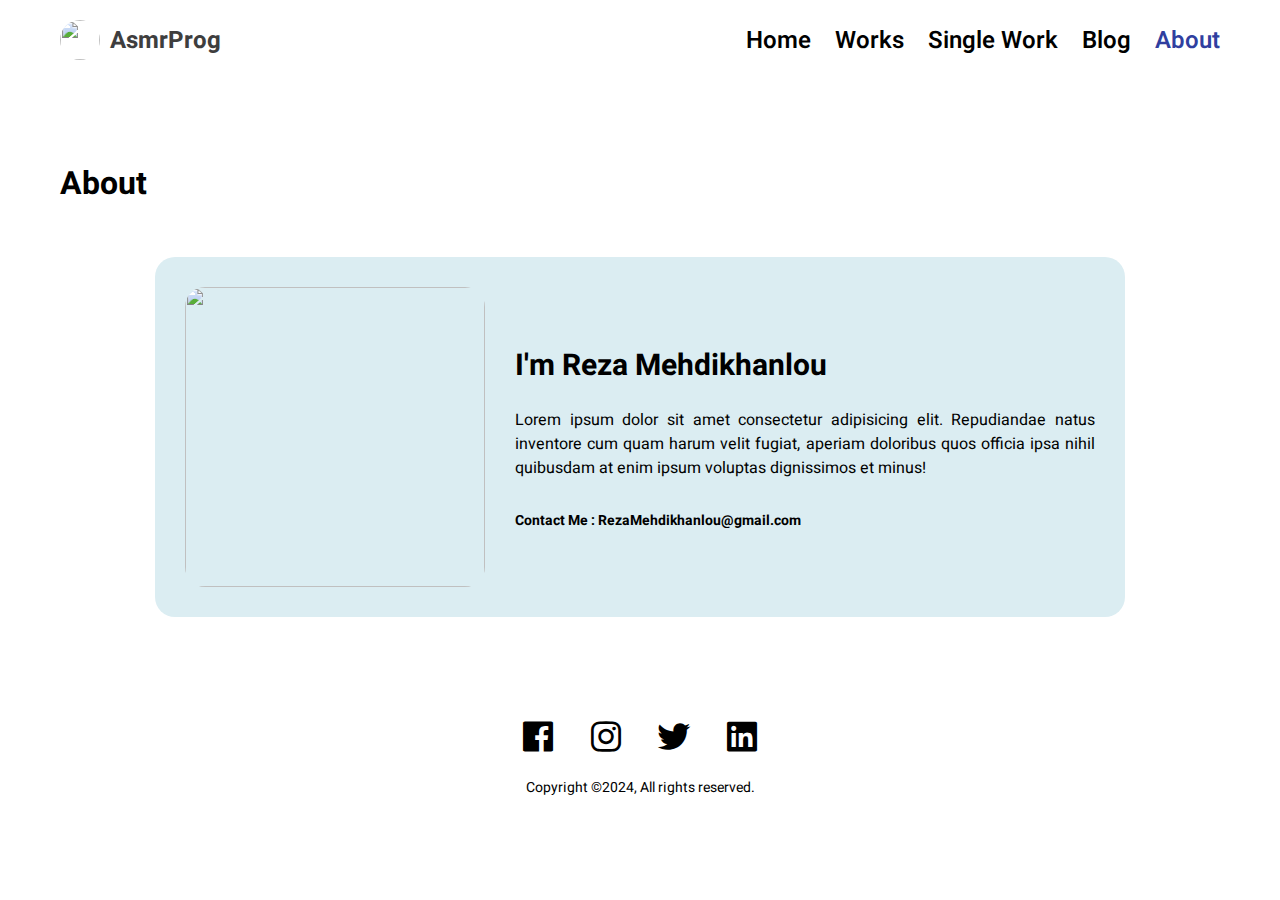
==== about.html @ 1e6dc101 "first commit" ====
<!DOCTYPE html>
<html lang="en">

<head>
    <meta charset="UTF-8">
    <meta name="viewport" content="width=device-width, initial-scale=1.0">
    <link href='https://unpkg.com/boxicons@2.1.4/css/boxicons.min.css' rel='stylesheet'>
    <link rel="stylesheet" href="style.css">
    <title>About Page | AsmrProg</title>
</head>

<body>

    <nav>
        <div class="logo">
            <img src="assets/logo.png">
            <a href="#">AsmrProg</a>
        </div>
        <div class="nav-links">
            <a href="index.html">Home</a>
            <a href="works.html">Works</a>
            <a href="single-work.html">Single Work</a>
            <a href="blog.html">Blog</a>
            <a class="selected" href="about.html">About</a>
        </div>
    </nav>

    <h1 class="page-title">About</h1>

    <div class="content">
        <div class="container">
            <img src="assets/profile-2.png">
            <div class="about">
                <h2>I'm Reza Mehdikhanlou</h2>
                <p>Lorem ipsum dolor sit amet consectetur adipisicing elit. Repudiandae natus inventore cum quam harum
                    velit fugiat, aperiam doloribus quos officia ipsa nihil quibusdam at enim ipsum voluptas dignissimos
                    et minus!</p>
                <p class="email">Contact Me : RezaMehdikhanlou@gmail.com</p>
            </div>
        </div>
    </div>

    <footer>
        <div class="socials">
            <i class='bx bxl-facebook-square'></i>
            <i class='bx bxl-instagram'></i>
            <i class='bx bxl-twitter'></i>
            <i class='bx bxl-linkedin-square'></i>
        </div>
        <p>Copyright ©2024, All rights reserved.</p>
    </footer>

</body>

</html>
---- style.css ----
@import url("https://fonts.googleapis.com/css2?family=Heebo:wght@300;400;500;600;700;800&display=swap");

* {
  margin: 0;
  padding: 0;
  box-sizing: border-box;
  font-family: "Heebo", sans-serif;
}

a {
  text-decoration: none;
  color: #000;
}

img {
  object-fit: cover;
  object-position: top;
  /* box-shadow: 0 10px 30px rgba(0, 0, 0, 0.1); */
}

nav {
  padding: 20px 148px;
  background-color: #fff;
  display: flex;
  align-items: center;
  justify-content: space-between;
  font-weight: 600;
}

nav .logo {
  display: flex;
  align-items: center;
  gap: 10px;
}

nav .logo img {
  width: 40px;
  height: 40px;
  border-radius: 50%;
}

nav .logo a {
  font-size: 24px;
  color: #3e3e3e;
  font-weight: bold;
}

nav .nav-links {
  font-size: 24px;
  display: flex;
  gap: 24px;
}

nav .nav-links a {
  transition: color 0.3s ease;
}

nav .nav-links a:hover,
nav .nav-links a.selected {
  color: #303f9f;
}

.main {
  padding: 0 148px;
  display: flex;
  align-items: center;
  justify-content: space-between;
  gap: 50px;
  height: calc(100vh - 80px);
}

.main .info h1 {
  font-size: 56px;
  margin-bottom: 40px;
}

.main .info h1 span {
  color: #303f9f;
}

.typing-demo {
  width: 23ch;
  animation: typing 2s steps(27), blink 0.5s step-end infinite alternate;
  white-space: nowrap;
  overflow: hidden;
  border-right: 3px solid;
  font-size: 32px;
}

@keyframes typing {
  from {
    width: 0;
  }
}

@keyframes blink {
  50% {
    border-color: transparent;
  }
}

.main .info p {
  font-size: 16px;
  margin-bottom: 45px;
  width: 100%;
}

.main .info button,
.content .post-list .post-item .buttons button {
  padding: 10px 30px;
  background: #303f9f;
  border: none;
  color: #fff;
  font-size: 16px;
  border-radius: 12px;
  cursor: pointer;
  transition: background 0.3s ease;
}

.main .info button:hover,
.content .post-list .post-item .buttons button:hover {
  background: #1a237e;
}

.main img {
  width: 500px;
  height: 500px;
  border-radius: 12px;
}

.recent {
  padding: 60px 148px;
  background-color: #dbedf2;
}

.recent .header {
  display: flex;
  align-items: center;
  justify-content: space-between;
  margin-bottom: 30px;
}

.recent .header h4,
.separator h4 {
  font-size: 20px;
  font-weight: 400;
}

.recent .header a {
  color: #303f9f;
}

.recent .posts {
  display: flex;
  justify-content: center;
  gap: 20px;
}

.recent .posts .post-item {
  background-color: #fff;
  padding: 24px;
  width: 460px;
}

.recent .posts .post-item h3,
.content .post-list .post-item h3 {
  font-size: 26px;
  margin-bottom: 18px;
}

.recent .posts .post-item .info,
.content .post-list .post-item .info {
  display: flex;
  gap: 10px;
  margin-bottom: 10px;
}

.recent .posts .post-item .info h5,
.content .post-list .post-item h5 {
  font-size: 18px;
  font-weight: 400;
}

.recent .posts .post-item p {
  width: 400px;
}

.separator {
  padding: 40px 148px 0;
}

.separator h4 {
  margin-bottom: 30px;
}

.featured {
  padding: 40px 290px 0;
}

.featured .item,
.works-list .item {
  display: flex;
  gap: 30px;
  margin-bottom: 30px;
  padding-bottom: 30px;
  border-bottom: 2px solid #e0e0e0;
}

.works-list .item a {
  display: inline-block;
  margin-top: 20px;
  padding: 8px 20px;
  background: #fff;
  font-weight: bold;
  border: 2px solid #303f9f;
  color: #303f9f;
  font-size: 14px;
  border-radius: 12px;
  cursor: pointer;
  transition: background 0.3s ease;
}

.featured .item img,
.works-list .item img {
  width: 320px;
  height: 200px;
  border-radius: 6px;
}

.featured .item .details h3,
.works-list .item h3 {
  font-size: 30px;
  margin-bottom: 16px;
}

.featured .item .details .item-info,
.works-list .item .details .item-info {
  display: flex;
  align-items: center;
  gap: 20px;
  margin-bottom: 20px;
}

.featured .item .details .item-info .year-badge,
.works-list .item .details .item-info .year-badge,
.content .work-info .year-badge {
  background-color: #303f9f;
  padding: 2px 14px;
  color: #fff;
  border-radius: 16px;
  font-size: 14px;
  font-weight: bold;
}

.featured .item .details .item-info h4,
.works-list .item .details .item-info h4 {
  color: #8695a4;
  font-size: 18px;
}

.featured .item .details p,
.works-list .item .details p {
  width: 700px;
  text-align: justify;
}

footer {
  padding: 40px 0;
  display: flex;
  flex-direction: column;
  align-items: center;
}

footer .socials {
  display: flex;
  align-items: center;
  gap: 28px;
  margin-bottom: 20px;
}

footer .socials i {
  font-size: 40px;
  cursor: pointer;
  transition: color 0.3s ease;
}

footer .socials i:hover {
  color: #303f9f;
}

footer p {
  font-size: 14px;
}

.page-title {
  padding: 80px 234px 20px;
  width: 100%;
}

.content {
  padding: 30px 148px 60px;
  display: flex;
  flex-direction: column;
  align-items: center;
}

.content .work-info {
  display: flex;
  align-items: center;
  justify-content: flex-start;
  gap: 20px;
  width: 970px;
}

.content .work-info .category {
  color: #8695a4;
  font-size: 18px;
}

.content > p {
  width: 970px;
  font-size: 15px;
  margin: 20px 0;
}

.content > img {
  width: 970px;
  margin: 30px 0;
  border-radius: 20px;
}

.content > h1,
.content > h2,
.content > h3 {
  width: 970px;
}

.content .post-list {
  display: flex;
  flex-direction: column;
  gap: 20px;
}

.content .post-list .post-item {
  background-color: #dbedf2;
  padding: 24px;
  width: 960px;
  border-radius: 10px;
}

.content .post-list .post-item .buttons {
  margin-top: 30px;
  display: flex;
  align-items: center;
  justify-content: flex-end;
  gap: 10px;
}

.content .post-list .post-item .buttons button {
  font-size: 14px;
  padding: 6px 20px;
}

.content .post-list .post-item .buttons i {
  font-size: 22px;
  cursor: pointer;
  transition: color 0.3s ease;
}

.content .post-list .post-item .buttons i:hover {
  color: #303f9f;
}

.content .container {
  background-color: #dbedf2;
  padding: 30px;
  display: flex;
  align-items: center;
  gap: 30px;
  width: 970px;
  border-radius: 20px;
}

.content .container img {
  width: 300px;
  height: 300px;
  border-radius: 20px;
}

.content .container h2 {
  margin-bottom: 20px;
  font-size: 30px;
}

.content .container .about > p {
  text-align: justify;
}

.content .container .about .email {
  font-weight: bold;
  margin-top: 30px;
  font-size: 14px;
}

@media screen and (max-width: 1400px) {
  nav {
    padding: 20px 60px;
  }

  .main {
    padding: 0 60px;
  }

  .recent {
    padding: 60px;
  }

  .featured,
  .separator {
    padding: 40px 60px 0;
  }

  .page-title {
    padding: 80px 60px 20px;
  }
}

@media screen and (max-width: 1200px) {
  nav {
    padding: 20px 40px;
  }

  .main {
    padding: 0 40px;
  }

  .main img {
    width: 340px;
    height: 340px;
  }

  .recent {
    padding: 40px;
  }

  .featured,
  .separator {
    padding: 40px 40px 0;
  }

  .featured .item .details p,
  .works-list .item .details p {
    width: 100%;
  }

  .page-title {
    padding: 80px 40px 20px;
  }

  .content .work-info,
  .content > p,
  .content > img,
  .content > h1,
  .content > h2,
  .content > h3,
  .content .post-list .post-item,
  .content .container {
    width: 100%;
  }

  .content .container img {
    width: 250px;
    height: 250px;
  }

  .content .container h2 {
    font-size: 24px;
    margin-bottom: 10px;
  }

  .content .container .about > p {
    font-size: 14px;
  }
}

@media screen and (max-width: 992px) {
  nav {
    padding: 20px;
  }

  .main {
    padding: 0 20px;
  }

  .main img {
    width: 300px;
    height: 300px;
  }

  .main .info h1 {
    font-size: 34px;
  }

  .main .info p {
    font-size: 15px;
  }

  .main .info button {
    font-size: 15px;
    padding: 8px 22px;
  }

  .recent {
    padding: 40px 20px;
  }

  .recent .posts .post-item {
    width: 100%;
  }

  .recent .posts .post-item h3,
  .content .post-list .post-item h3 {
    font-size: 20px;
  }

  .recent .posts .post-item .info h5,
  .content .post-list .post-item .info h5 {
    font-size: 14px;
  }

  .recent .posts .post-item p {
    width: 100%;
    font-size: 14px;
  }

  .featured,
  .separator {
    padding: 40px 20px 0;
  }

  .featured .item,
  .works-list .item {
    flex-direction: column;
    padding: 0 20px 30px;
  }

  .featured .item img,
  .works-list .item img {
    width: 100%;
    height: auto;
  }

  .featured .item .details h3,
  .works-list .details .item h3 {
    font-size: 24px;
    margin-bottom: 12px;
  }

  .featured .item .details .item-info .year-badge,
  .works-list .item .details .item-info .year-badge {
    font-size: 12px;
  }

  .featured .item .details .item-info h4,
  .works-list .item .details .item-info h4 {
    font-size: 15px;
  }

  .featured .item .details p,
  .works-list .item .details p {
    font-size: 14px;
  }

  .content {
    padding: 30px 20px 60px;
  }

  .content .container h2 {
    font-size: 20px;
  }

  .content .container .about > p {
    font-size: 13px;
  }
}

@media screen and (max-width: 768px) {
  nav {
    justify-content: center;
  }

  nav .logo {
    display: none;
  }

  .main {
    flex-direction: column;
    justify-content: space-around;
    margin: 40px 0;
    height: auto;
  }

  .main .info h1 {
    font-size: 30px;
    margin-bottom: 16px;
  }

  .main .info p {
    margin-bottom: 16px;
  }

  .main .info button {
    padding: 6px 20px;
    font-size: 13px;
  }

  .main img {
    margin-top: 20px;
    width: 100%;
    height: auto;
    border-radius: 50px;
  }

  .recent .posts,
  .content .container {
    flex-direction: column;
  }

  .content .container img {
    width: 100%;
    height: auto;
  }
}
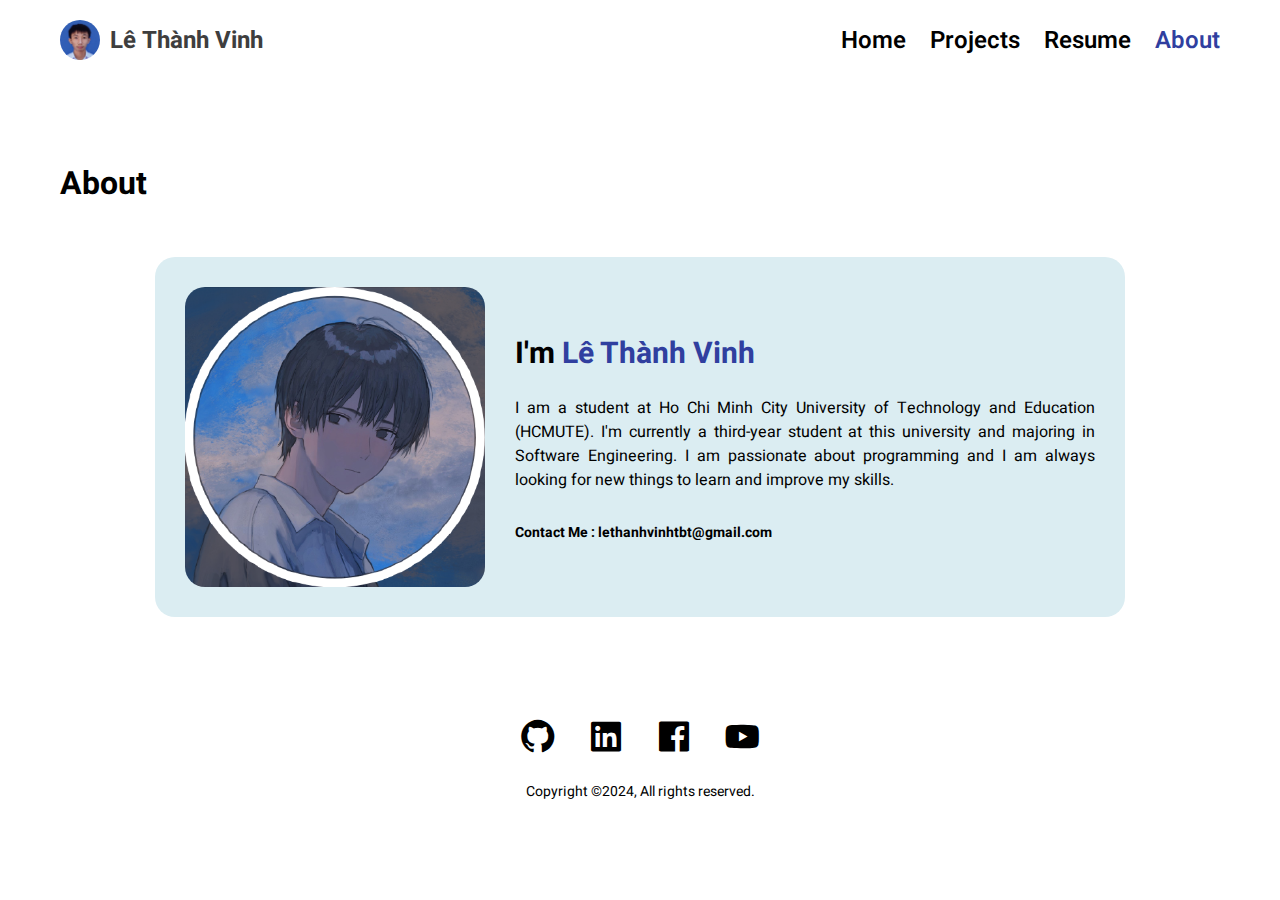
==== commit 7e2d4aee: "Remove social network links and add download button to resume page" ====
--- a/about.html
+++ b/about.html
@@ -1,55 +1,74 @@
 <!DOCTYPE html>
 <html lang="en">
+  <head>
+    <meta charset="UTF-8" />
+    <meta name="viewport" content="width=device-width, initial-scale=1.0" />
+    <link
+      href="https://unpkg.com/boxicons@2.1.4/css/boxicons.min.css"
+      rel="stylesheet"
+    />
+    <link
+      rel="stylesheet"
+      href="https://cdnjs.cloudflare.com/ajax/libs/font-awesome/4.7.0/css/font-awesome.min.css"
+    />
+    <link href="./assets/logoo.png" rel="icon" />
+    <link rel="stylesheet" href="style.css" />
+    <title>About Page | Lê Thành Vinh</title>
+  </head>
 
-<head>
-    <meta charset="UTF-8">
-    <meta name="viewport" content="width=device-width, initial-scale=1.0">
-    <link href='https://unpkg.com/boxicons@2.1.4/css/boxicons.min.css' rel='stylesheet'>
-    <link rel="stylesheet" href="style.css">
-    <title>About Page | AsmrProg</title>
-</head>
-
-<body>
-
+  <body>
     <nav>
-        <div class="logo">
-            <img src="assets/logo.png">
-            <a href="#">AsmrProg</a>
-        </div>
-        <div class="nav-links">
-            <a href="index.html">Home</a>
-            <a href="works.html">Works</a>
-            <a href="single-work.html">Single Work</a>
-            <a href="blog.html">Blog</a>
-            <a class="selected" href="about.html">About</a>
-        </div>
+      <div class="logo">
+        <img src="./assets/21_21110940.jpg" />
+        <a href="#">Lê Thành Vinh</a>
+      </div>
+      <div class="nav-links">
+        <a href="./index.html">Home</a>
+        <a href="./projects.html">Projects</a>
+        <a href="./resume.html">Resume</a>
+        <a class="selected" href="./about.html">About</a>
+      </div>
     </nav>
 
     <h1 class="page-title">About</h1>
 
     <div class="content">
-        <div class="container">
-            <img src="assets/profile-2.png">
-            <div class="about">
-                <h2>I'm Reza Mehdikhanlou</h2>
-                <p>Lorem ipsum dolor sit amet consectetur adipisicing elit. Repudiandae natus inventore cum quam harum
-                    velit fugiat, aperiam doloribus quos officia ipsa nihil quibusdam at enim ipsum voluptas dignissimos
-                    et minus!</p>
-                <p class="email">Contact Me : RezaMehdikhanlou@gmail.com</p>
-            </div>
+      <div class="container">
+        <img src="assets/logoo.png" />
+        <div class="about">
+          <h2>I'm <span>Lê Thành Vinh</span></h2>
+          <p>
+            I am a student at Ho Chi Minh City University of Technology and
+            Education (HCMUTE). I'm currently a third-year student at this
+            university and majoring in Software Engineering. I am passionate
+            about programming and I am always looking for new things to learn
+            and improve my skills.
+          </p>
+          <p class="email">Contact Me : lethanhvinhtbt@gmail.com</p>
         </div>
+      </div>
     </div>
 
     <footer>
-        <div class="socials">
-            <i class='bx bxl-facebook-square'></i>
-            <i class='bx bxl-instagram'></i>
-            <i class='bx bxl-twitter'></i>
-            <i class='bx bxl-linkedin-square'></i>
-        </div>
-        <p>Copyright ©2024, All rights reserved.</p>
+      <div class="socials">
+        <a target="_blank" href="https://github.com/Suzukisakae"
+          ><i class="bx bxl-github"></i
+        ></a>
+        <a
+          target="_blank"
+          href="https://www.linkedin.com/in/l%C3%AA-th%C3%A0nh-vinh-90a15b2ab/"
+          ><i class="bx bxl-linkedin-square"></i
+        ></a>
+        <a
+          target="_blank"
+          href="https://www.facebook.com/profile.php?id=100016912685197"
+          ><i class="bx bxl-facebook-square"></i
+        ></a>
+        <a target="_blank" href="https://www.youtube.com/@UkieeSakae"
+          ><i class="bx bxl-youtube"></i
+        ></a>
+      </div>
+      <p>Copyright ©2024, All rights reserved.</p>
     </footer>
-
-</body>
-
-</html>+  </body>
+</html>
--- a/style.css
+++ b/style.css
@@ -7,6 +7,11 @@
   font-family: "Heebo", sans-serif;
 }
 
+::selection {
+  background-color: #303f9f;
+  color: #fff;
+}
+
 a {
   text-decoration: none;
   color: #000;
@@ -16,6 +21,17 @@
   object-fit: cover;
   object-position: top;
   /* box-shadow: 0 10px 30px rgba(0, 0, 0, 0.1); */
+}
+
+.resume {
+  display: flex;
+  align-items: center;
+  justify-content: center;
+}
+#resume {
+  background-color: #f5f5f5;
+  width: 100%;
+  height: 975px;
 }
 
 nav {
@@ -297,6 +313,17 @@
   width: 100%;
 }
 
+.page-title button {
+  padding: 10px 30px;
+  background: #303f9f;
+  border: none;
+  color: #fff;
+  font-size: 16px;
+  border-radius: 12px;
+  cursor: pointer;
+  transition: background 0.3s ease;
+}
+
 .content {
   padding: 30px 148px 60px;
   display: flex;
@@ -390,6 +417,9 @@
 .content .container h2 {
   margin-bottom: 20px;
   font-size: 30px;
+}
+.content .container h2 span {
+  color: #303f9f;
 }
 
 .content .container .about > p {
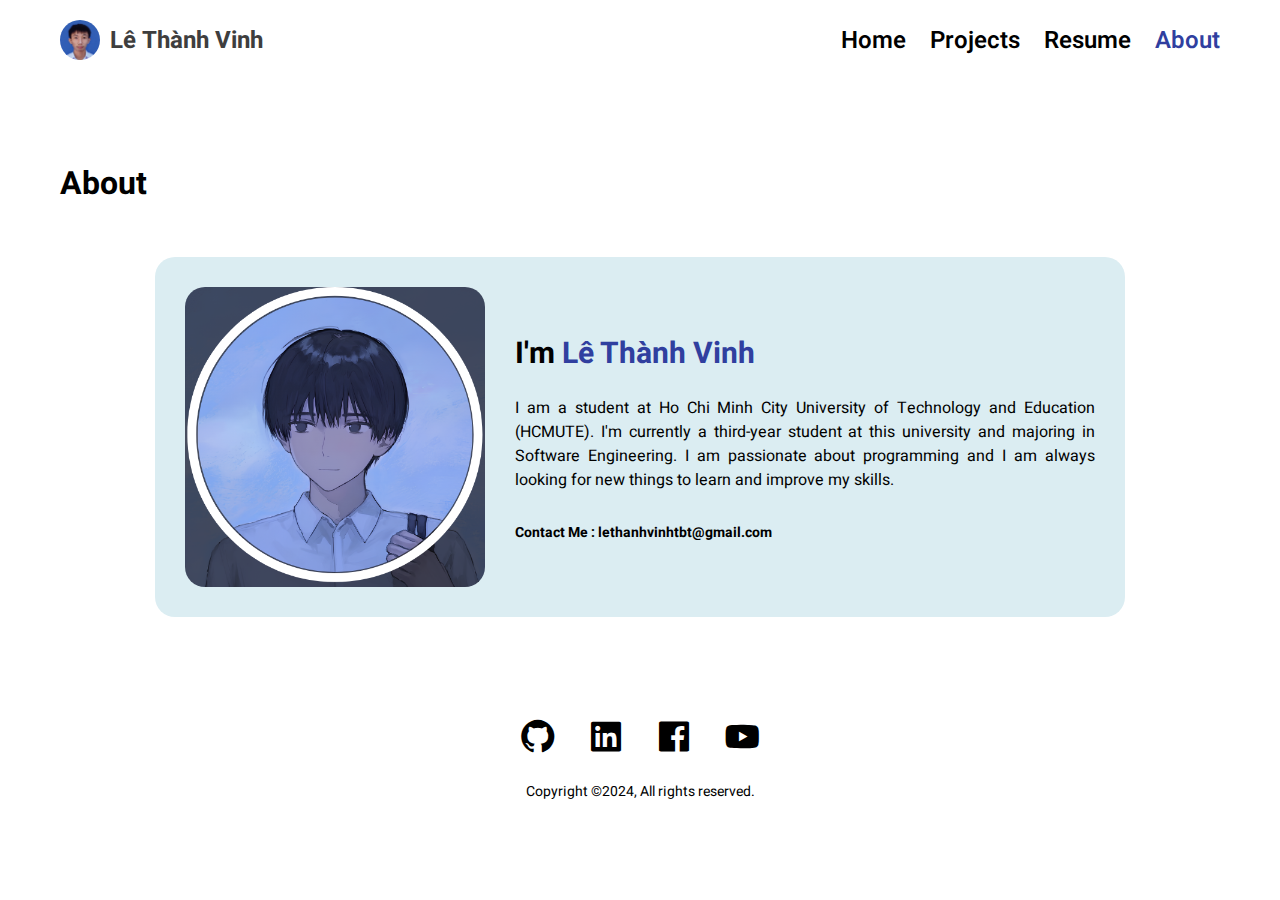
==== commit df605067: "Update favicon image" ====
--- a/about.html
+++ b/about.html
@@ -11,7 +11,7 @@
       rel="stylesheet"
       href="https://cdnjs.cloudflare.com/ajax/libs/font-awesome/4.7.0/css/font-awesome.min.css"
     />
-    <link href="./assets/logoo.png" rel="icon" />
+    <link href="./assets/newavatar.png" rel="icon" />
     <link rel="stylesheet" href="style.css" />
     <title>About Page | Lê Thành Vinh</title>
   </head>
@@ -34,7 +34,7 @@
 
     <div class="content">
       <div class="container">
-        <img src="assets/logoo.png" />
+        <img src="./assets/newavatar.png" />
         <div class="about">
           <h2>I'm <span>Lê Thành Vinh</span></h2>
           <p>
